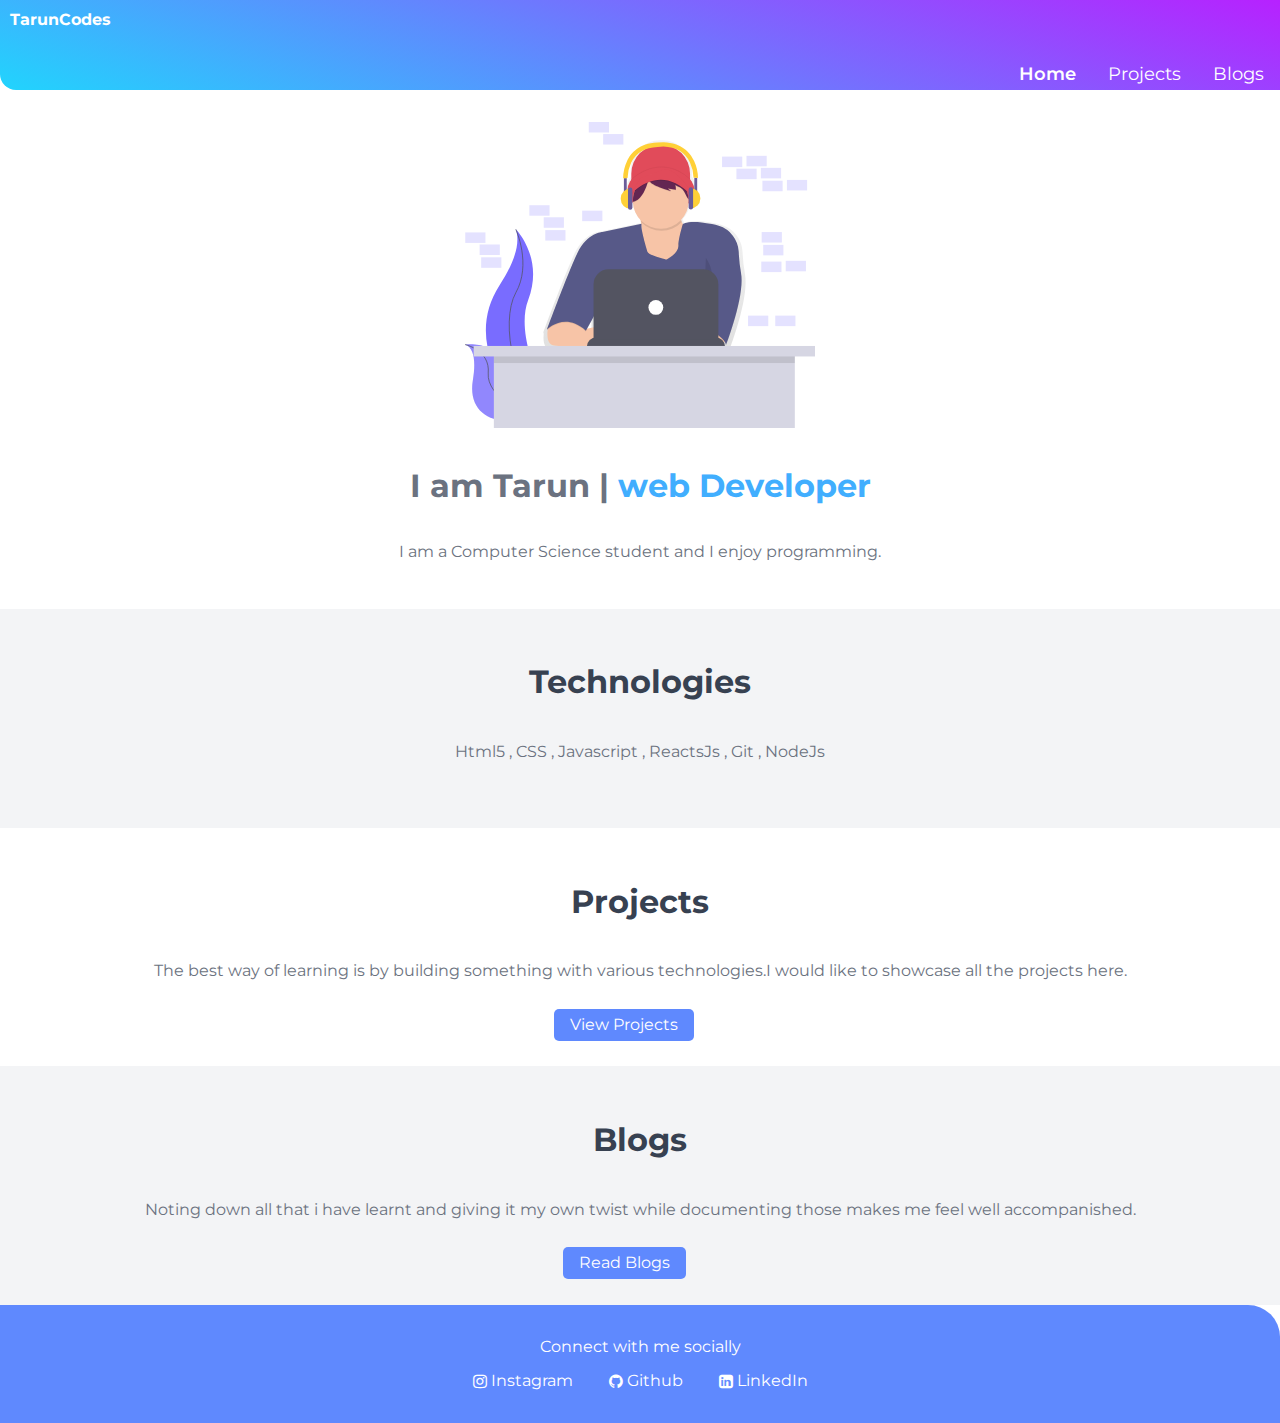
==== index.html @ 8bb0b187 "docs added" ====
<!DOCTYPE html>
<html lang="en">
<head>
    <meta charset="UTF-8">
    <meta name="viewport" content="width=device-width, initial-scale=1.0">
    <title>Tarun_portfolio</title>
    <link rel="icon" href="/student-name-site/images/clipart1128092.png">
    <link rel="stylesheet" href="index.css">
    <link rel="stylesheet" href="https://cdnjs.cloudflare.com/ajax/libs/font-awesome/4.7.0/css/font-awesome.min.css">
</head>
<body>
    <div class="main">
   <div class="nav-container">
       <div class="nav-first-row">TarunCodes</div>
       <div class="nav-second-row">
           <ul class="nav-items">
               <a class="link_active"  href="/">Home</a>
               <a href="/projects.html">Projects</a>
               <a href="/blogs.html">Blogs</a>
           </ul>
       </div>
   </div>
   <header class="hero">
       <img class="hero_image"src="images/header_image.svg" alt="">
       <h1 class="hero_heading">I am Tarun | <span class="heading_inverted">web Developer</span> 
       </h1>
       <p class="hero_heading">I am a Computer Science student and I enjoy programming.</p>
   </header>
   

   <section class="section ow">
       <h1>Technologies</h1>
       <p>Html5 , CSS , Javascript , ReactsJs , Git , NodeJs</p>
   </section>

   <section class="section ">
    <h1>Projects</h1>
    <p>The best way of learning is by building something with various technologies.I would like to showcase all the projects here.</p>
    <a class="links" href="/projects.html">View Projects</a>
    </section>
    <section class="section ow">
        <h1>Blogs</h1>
        <p>Noting down all that i have learnt and giving it my own twist while documenting those makes me feel well accompanished.</p>
        <a class="links" href="/blogs.html">Read Blogs</a>
    </section>
    
    <footer class="footer">
        <div>Connect with me socially</div>
        <ul>
            <li class="list-items"><a href="https://www.instagram.com/tarun0710/"><i class="fa fa-instagram" aria-hidden="true"></i>&nbspInstagram</a></li>
            <li class="list-items"><a href="https://github.com/tarun00710"><i class="fa fa-github"></i>&nbspGithub</a></li>
            <li class="list-items"><a href="https://www.linkedin.com/in/tarunlalrajak"><i class="fa fa-linkedin-square" aria-hidden="true"></i>&nbspLinkedIn</a></li>
        </ul>    
    </footer>
</div>
</body>
</html>
---- index.css ----
@import url('https://fonts.googleapis.com/css2?family=Montserrat:wght@400;600&display=swap');


:root{
    --primary-color:#796CFF;
    --dark-gray:#6B7280;
    --second-color:#5F89FE;
    --dark:#4451FF;
}

a{
    text-decoration: none;
    padding: 0.4rem 1rem;
    color: white;
}
.link_active{
    font-weight: 600;
}
.links{
    background-color:var(--second-color);
    border-radius: 5px;
    margin-right: 2rem;
}
.links:hover{
    background-color:var(--dark);
}
.list-items:hover{
   font-weight: 600;
}

body{
    margin: 0px;
    font-family: 'Montserrat', sans-serif;
}

.nav-first-row{
    font-weight:bold;
    margin:10px;
}
.nav-container{
    display: flex;
    flex-direction: column;
    color: white;
    background-image: linear-gradient(19deg, #21D4FD 0%, #B721FF 100%);
    border-bottom-left-radius: 1rem;
}
.nav-items{
    display: flex;
    justify-content:flex-end;
    font-size: 1.1rem;
}
ul{
    padding-inline-start:0;
    margin-block-end: 0em;
}
li{
    list-style: none;
}
.hero{
    padding:2rem;
}
.hero .hero_image{
    max-width:350px;
    display: block;
    margin: auto;
}
.hero .hero_heading{
    padding-top: 1rem;
    color:var(--dark-gray);
    text-align: center;  
}
.hero .hero_heading .heading_inverted{
    color:#41AEFE;
}
.section{
    text-align: center;
    padding:2rem;
    color:var(--dark-gray);
    
}
.section h1{
    color:#374151;
    font-size: 2rem;
}
.section p{
    padding:1.2rem;
}

.ow{
    background-color:#F3F4F6;
}
.list-items{
    list-style:none;
    display: inline;
}

.footer{
    background-color: var(--second-color);
    padding:2rem 1rem;
    text-align:center;
    border-top-right-radius: 2rem;
    color: white;
}
hr{
    width: 30%;
}
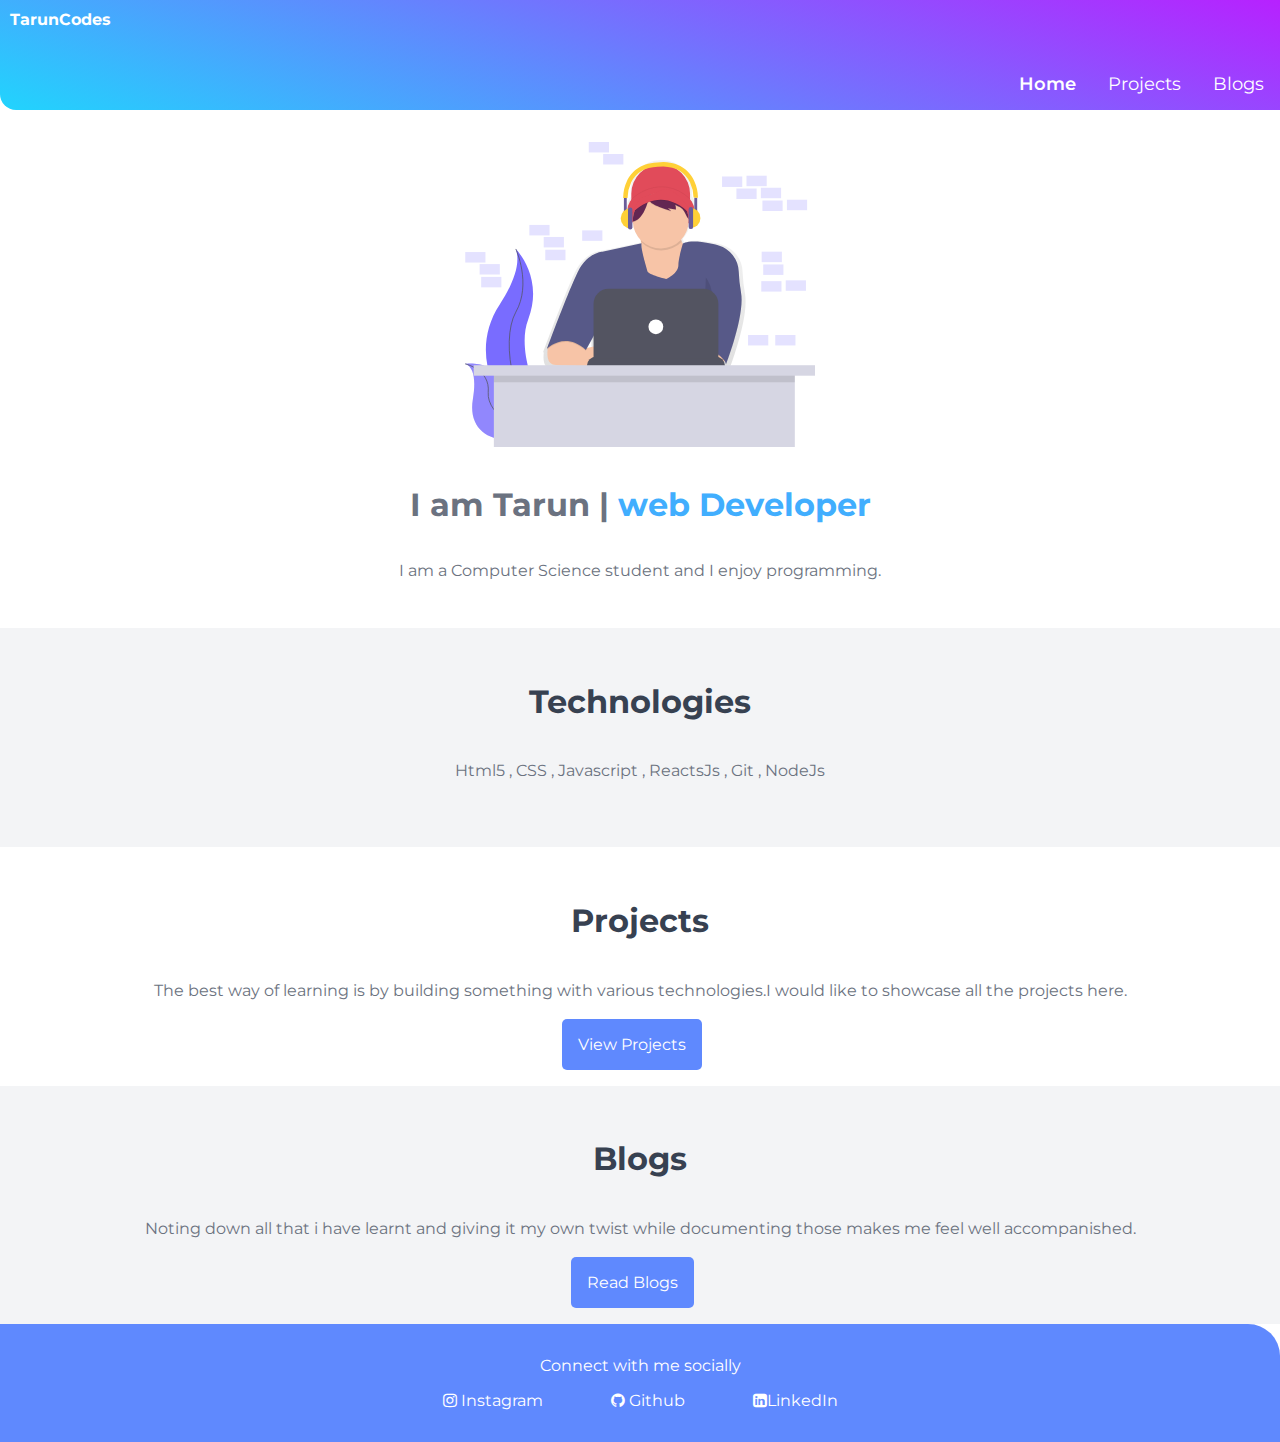
==== commit 91c6de2b: "doc-updated files" ====
--- a/index.html
+++ b/index.html
@@ -4,21 +4,21 @@
     <meta charset="UTF-8">
     <meta name="viewport" content="width=device-width, initial-scale=1.0">
     <title>Tarun_portfolio</title>
-    <link rel="icon" href="/student-name-site/images/clipart1128092.png">
+    <link rel="icon" href="/images/clipart1128092.png">
     <link rel="stylesheet" href="index.css">
     <link rel="stylesheet" href="https://cdnjs.cloudflare.com/ajax/libs/font-awesome/4.7.0/css/font-awesome.min.css">
 </head>
 <body>
     <div class="main">
-   <div class="nav-container">
-       <div class="nav-first-row">TarunCodes</div>
-       <div class="nav-second-row">
-           <ul class="nav-items">
-               <a class="link_active"  href="/">Home</a>
-               <a href="/projects.html">Projects</a>
-               <a href="/blogs.html">Blogs</a>
-           </ul>
-       </div>
+        <div class="nav-container">
+            <div class="nav-first-row">TarunCodes</div>
+            <div class="nav-second-row">
+                <ul class="nav-items">
+                    <a class="link_active"  href="/">Home</a>
+                    <a href="/projects.html">Projects</a>
+                    <a href="/blogs.html">Blogs</a>
+                </ul>
+            </div>
    </div>
    <header class="hero">
        <img class="hero_image"src="images/header_image.svg" alt="">
@@ -49,7 +49,7 @@
         <ul>
             <li class="list-items"><a href="https://www.instagram.com/tarun0710/"><i class="fa fa-instagram" aria-hidden="true"></i>&nbspInstagram</a></li>
             <li class="list-items"><a href="https://github.com/tarun00710"><i class="fa fa-github"></i>&nbspGithub</a></li>
-            <li class="list-items"><a href="https://www.linkedin.com/in/tarunlalrajak"><i class="fa fa-linkedin-square" aria-hidden="true"></i>&nbspLinkedIn</a></li>
+            <li class="list-items"><a href="https://www.linkedin.com/in/tarunlalrajak"><i class="fa fa-linkedin-square" aria-hidden="true"></i>LinkedIn</a></li>
         </ul>    
     </footer>
 </div>
--- a/index.css
+++ b/index.css
@@ -7,10 +7,9 @@
     --second-color:#5F89FE;
     --dark:#4451FF;
 }
-
 a{
     text-decoration: none;
-    padding: 0.4rem 1rem;
+    padding: 1rem 1rem;
     color: white;
 }
 .link_active{
@@ -19,7 +18,7 @@
 .links{
     background-color:var(--second-color);
     border-radius: 5px;
-    margin-right: 2rem;
+    margin-right: 1rem;
 }
 .links:hover{
     background-color:var(--dark);
@@ -63,6 +62,7 @@
     max-width:350px;
     display: block;
     margin: auto;
+    width: 100%;
 }
 .hero .hero_heading{
     padding-top: 1rem;
@@ -92,6 +92,7 @@
 .list-items{
     list-style:none;
     display: inline;
+    margin:1rem;
 }
 
 .footer{
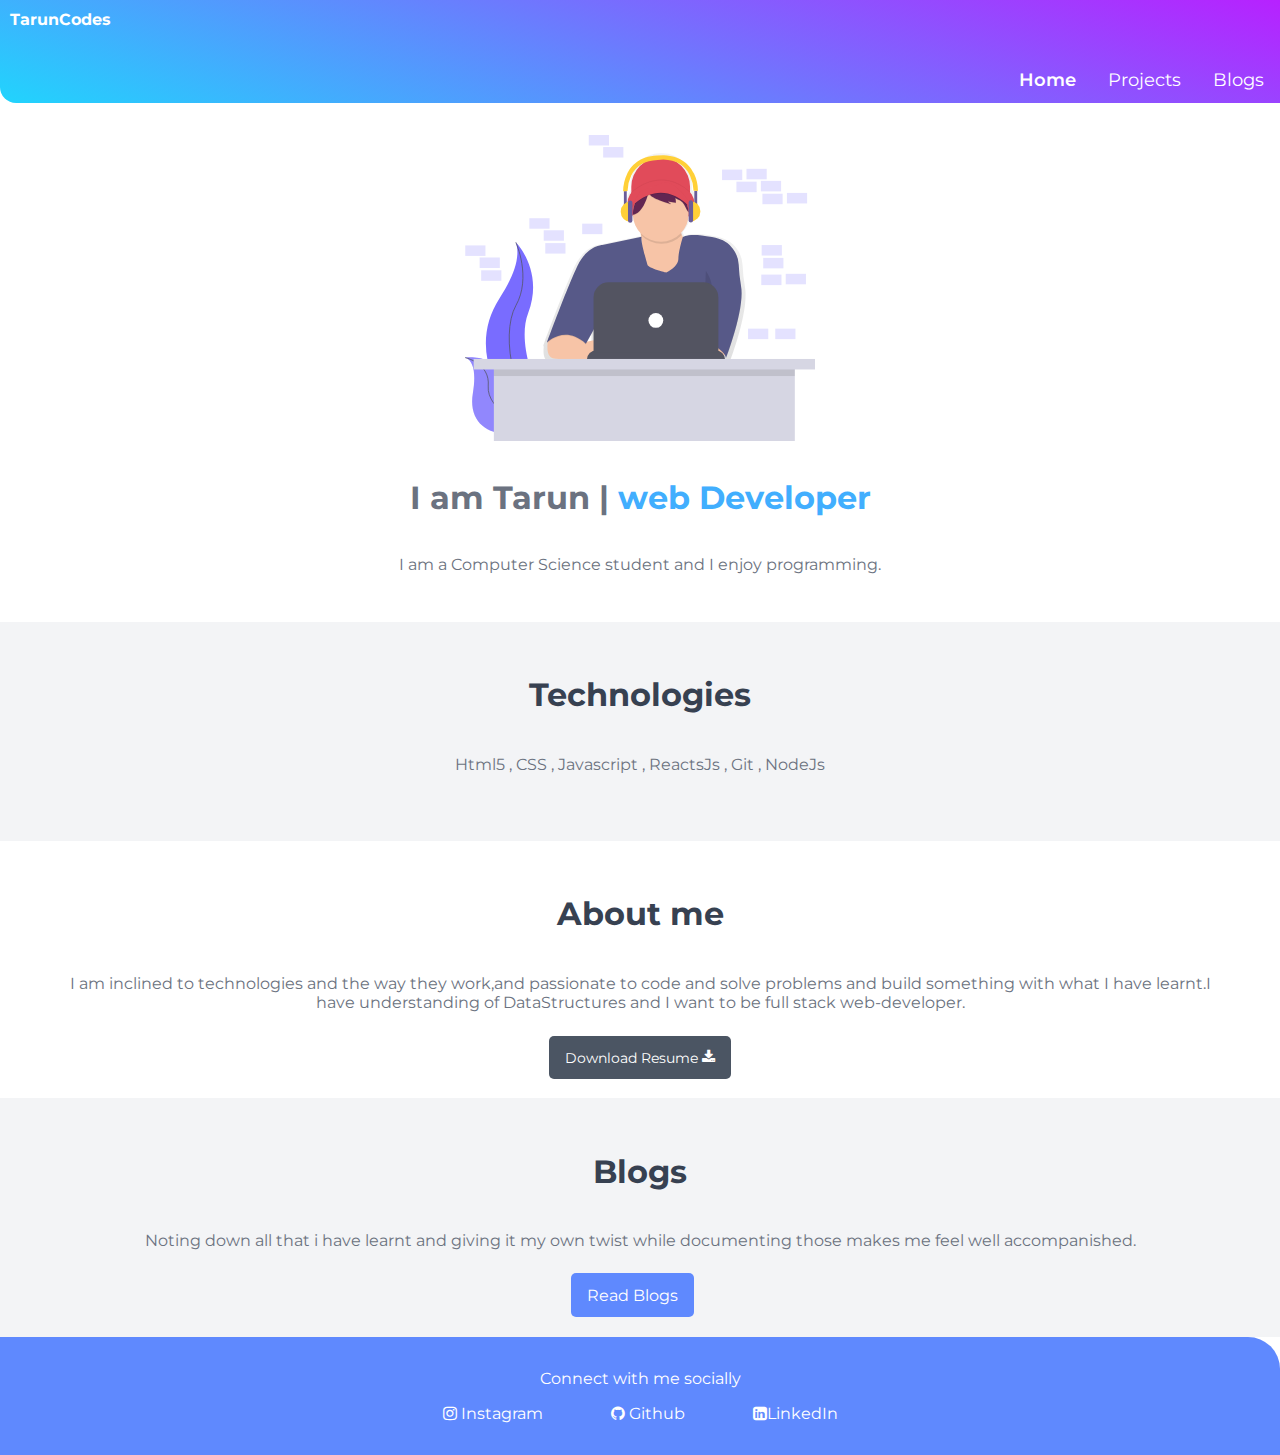
==== commit e5380ac7: "style-home section changes" ====
--- a/index.html
+++ b/index.html
@@ -34,9 +34,12 @@
    </section>
 
    <section class="section ">
-    <h1>Projects</h1>
-    <p>The best way of learning is by building something with various technologies.I would like to showcase all the projects here.</p>
-    <a class="links" href="/projects.html">View Projects</a>
+    <h1>About me</h1>
+    <p>I am inclined to technologies and the way they work,and passionate to code and solve problems
+        and build something with what I have learnt.I have understanding of DataStructures and I want to be full stack web-developer.
+        
+    </p>
+    <a class="link-resume" href="/projects.html">Download Resume&nbsp<i class="fa fa-download" aria-hidden="true"></i></a>
     </section>
     <section class="section ow">
         <h1>Blogs</h1>
--- a/index.css
+++ b/index.css
@@ -9,7 +9,7 @@
 }
 a{
     text-decoration: none;
-    padding: 1rem 1rem;
+    padding: 0.8rem 1rem;
     color: white;
 }
 .link_active{
@@ -19,6 +19,14 @@
     background-color:var(--second-color);
     border-radius: 5px;
     margin-right: 1rem;
+}
+.link-resume{
+    background-color: #4B5563;
+    border-radius: 5px;
+    font-size: 0.9rem;
+}
+.link-resume:hover{
+    background-color: #374151;
 }
 .links:hover{
     background-color:var(--dark);
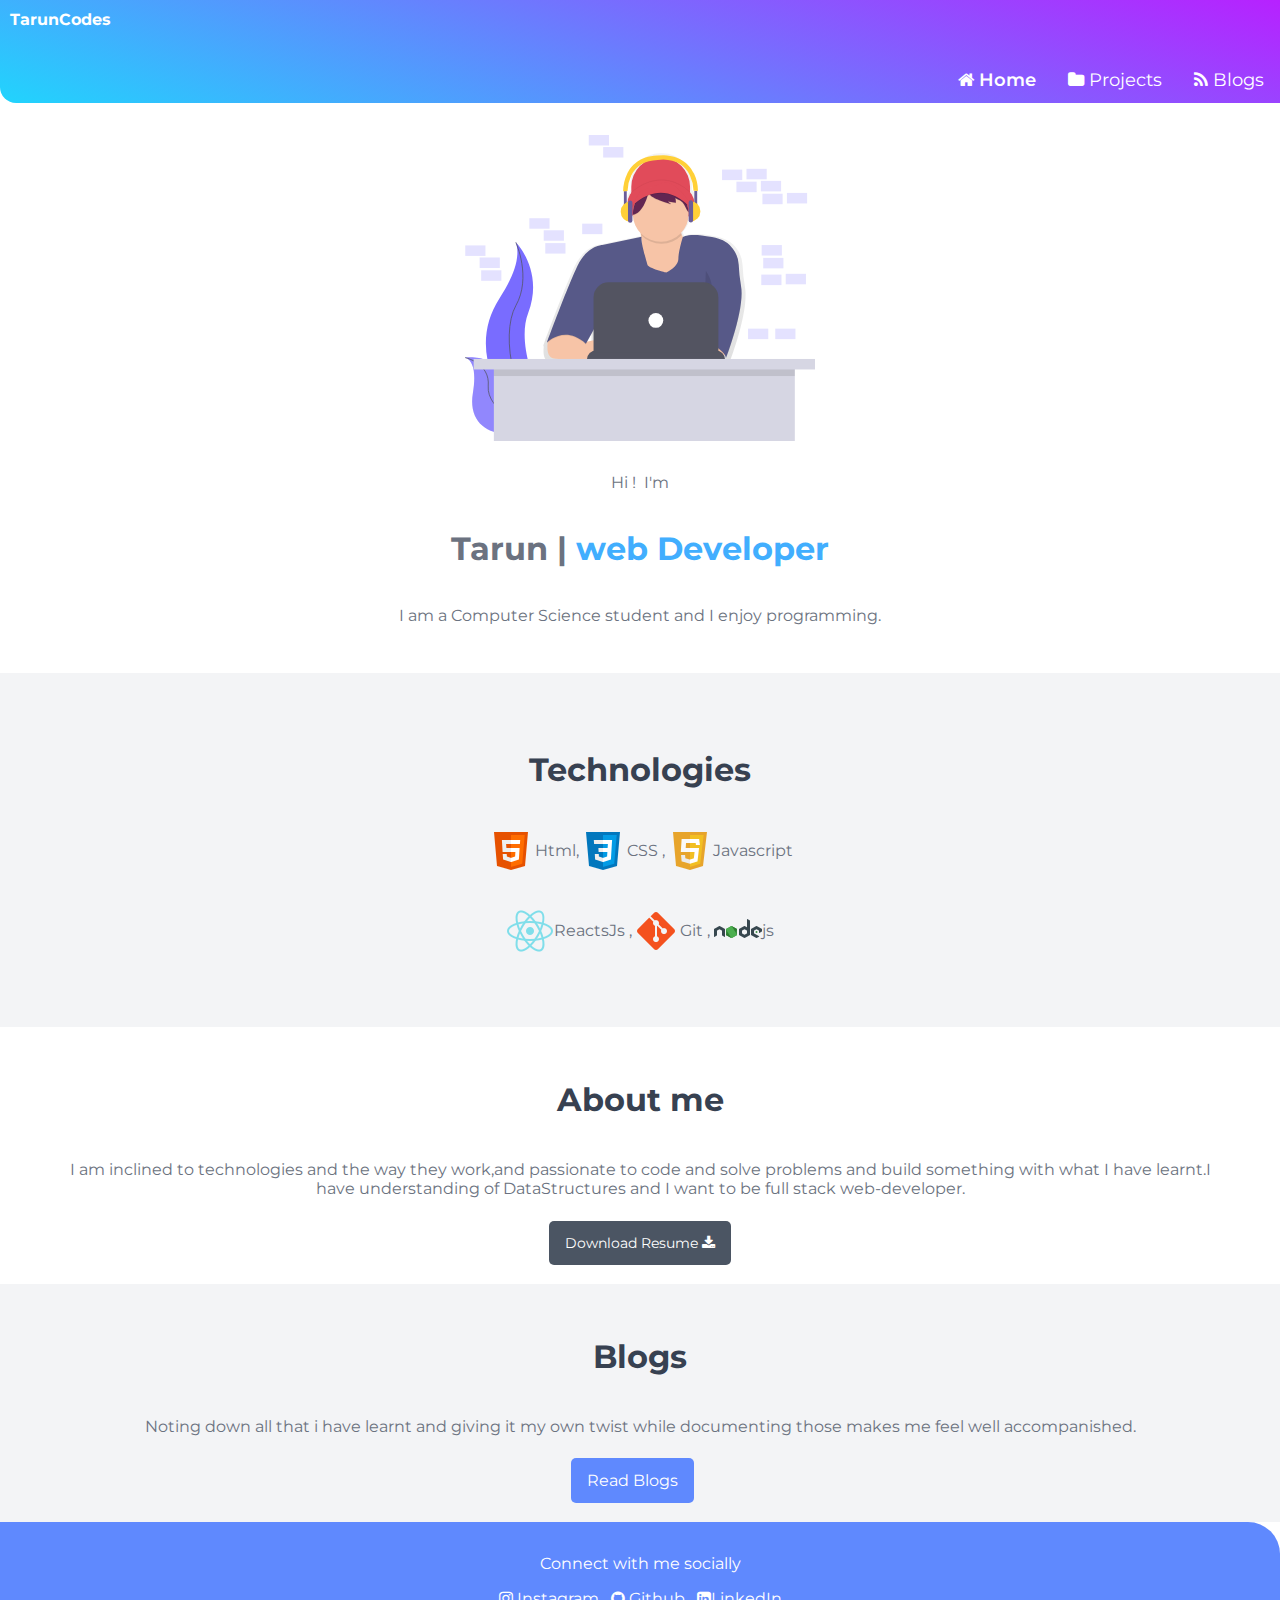
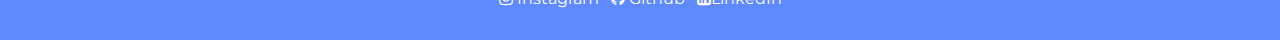
==== commit aff1e96c: "doc-updated_added_style and animation" ====
--- a/index.html
+++ b/index.html
@@ -14,24 +14,27 @@
             <div class="nav-first-row">TarunCodes</div>
             <div class="nav-second-row">
                 <ul class="nav-items">
-                    <a class="link_active"  href="/">Home</a>
-                    <a href="/projects.html">Projects</a>
-                    <a href="/blogs.html">Blogs</a>
+                    <a class="link_active"  href="/"><i class="fa fa-home" aria-hidden="true"></i>&nbspHome</a>
+                    <a href="/projects.html"><i class="fa fa-folder" aria-hidden="true"></i>&nbspProjects</a>
+                    <a href="/blogs.html"><i class="fa fa-rss" aria-hidden="true"></i>&nbspBlogs</a>
                 </ul>
             </div>
    </div>
    <header class="hero">
        <img class="hero_image"src="images/header_image.svg" alt="">
-       <h1 class="hero_heading">I am Tarun | <span class="heading_inverted">web Developer</span> 
+       <p class="hero_heading">Hi !&nbsp; I'm</p>
+       <h1 class="hero_heading head_animate"> Tarun | <span class="heading_inverted">web Developer</span> 
        </h1>
        <p class="hero_heading">I am a Computer Science student and I enjoy programming.</p>
    </header>
-   
-
    <section class="section ow">
-       <h1>Technologies</h1>
-       <p>Html5 , CSS , Javascript , ReactsJs , Git , NodeJs</p>
-   </section>
+       <div class="technology">
+          <h1>Technologies</h1>
+          <div class="techrow"><img src="/images/html.png"><span>Html,</span><img src="/images/css.png">CSS ,<img src="/images/js.png"> Javascript </div>
+          <div class="techrow"><img src="/images/react.png"> ReactsJs ,<img src="/images/git.png"> Git ,&nbsp<img src="/images/node.png">js</div>
+       </div>
+           
+    </section>
 
    <section class="section ">
     <h1>About me</h1>
@@ -39,7 +42,7 @@
         and build something with what I have learnt.I have understanding of DataStructures and I want to be full stack web-developer.
         
     </p>
-    <a class="link-resume" href="/projects.html">Download Resume&nbsp<i class="fa fa-download" aria-hidden="true"></i></a>
+    <a class="link-resume" href="https://drive.google.com/file/d/17PSEKwK--vBzp6okHdady1C6ZuZycFDH/view?usp=drivesdk"">Download Resume&nbsp<i class="fa fa-download" aria-hidden="true"></i></a>
     </section>
     <section class="section ow">
         <h1>Blogs</h1>
--- a/index.css
+++ b/index.css
@@ -92,6 +92,7 @@
 }
 .section p{
     padding:1.2rem;
+    text-align: center;
 }
 
 .ow{
@@ -100,7 +101,7 @@
 .list-items{
     list-style:none;
     display: inline;
-    margin:1rem;
+    margin:-12px;
 }
 
 .footer{
@@ -112,4 +113,30 @@
 }
 hr{
     width: 30%;
-}+}
+.head_animate{
+    animation:text 2s 1;
+}
+@keyframes text{
+    0%{
+        color: white;
+        margin-bottom:-20px;
+    }
+    60%{
+        letter-spacing: 1px;
+        margin-bottom: -20px;
+    } 
+}
+.technology{
+    display: flex;
+    flex-direction: column;
+    padding:1.5rem;
+}
+.techrow{
+    display: flex;
+    justify-content: center;
+    align-items: center;
+    padding: 1rem;
+    animation:text 2s 1;
+}
+
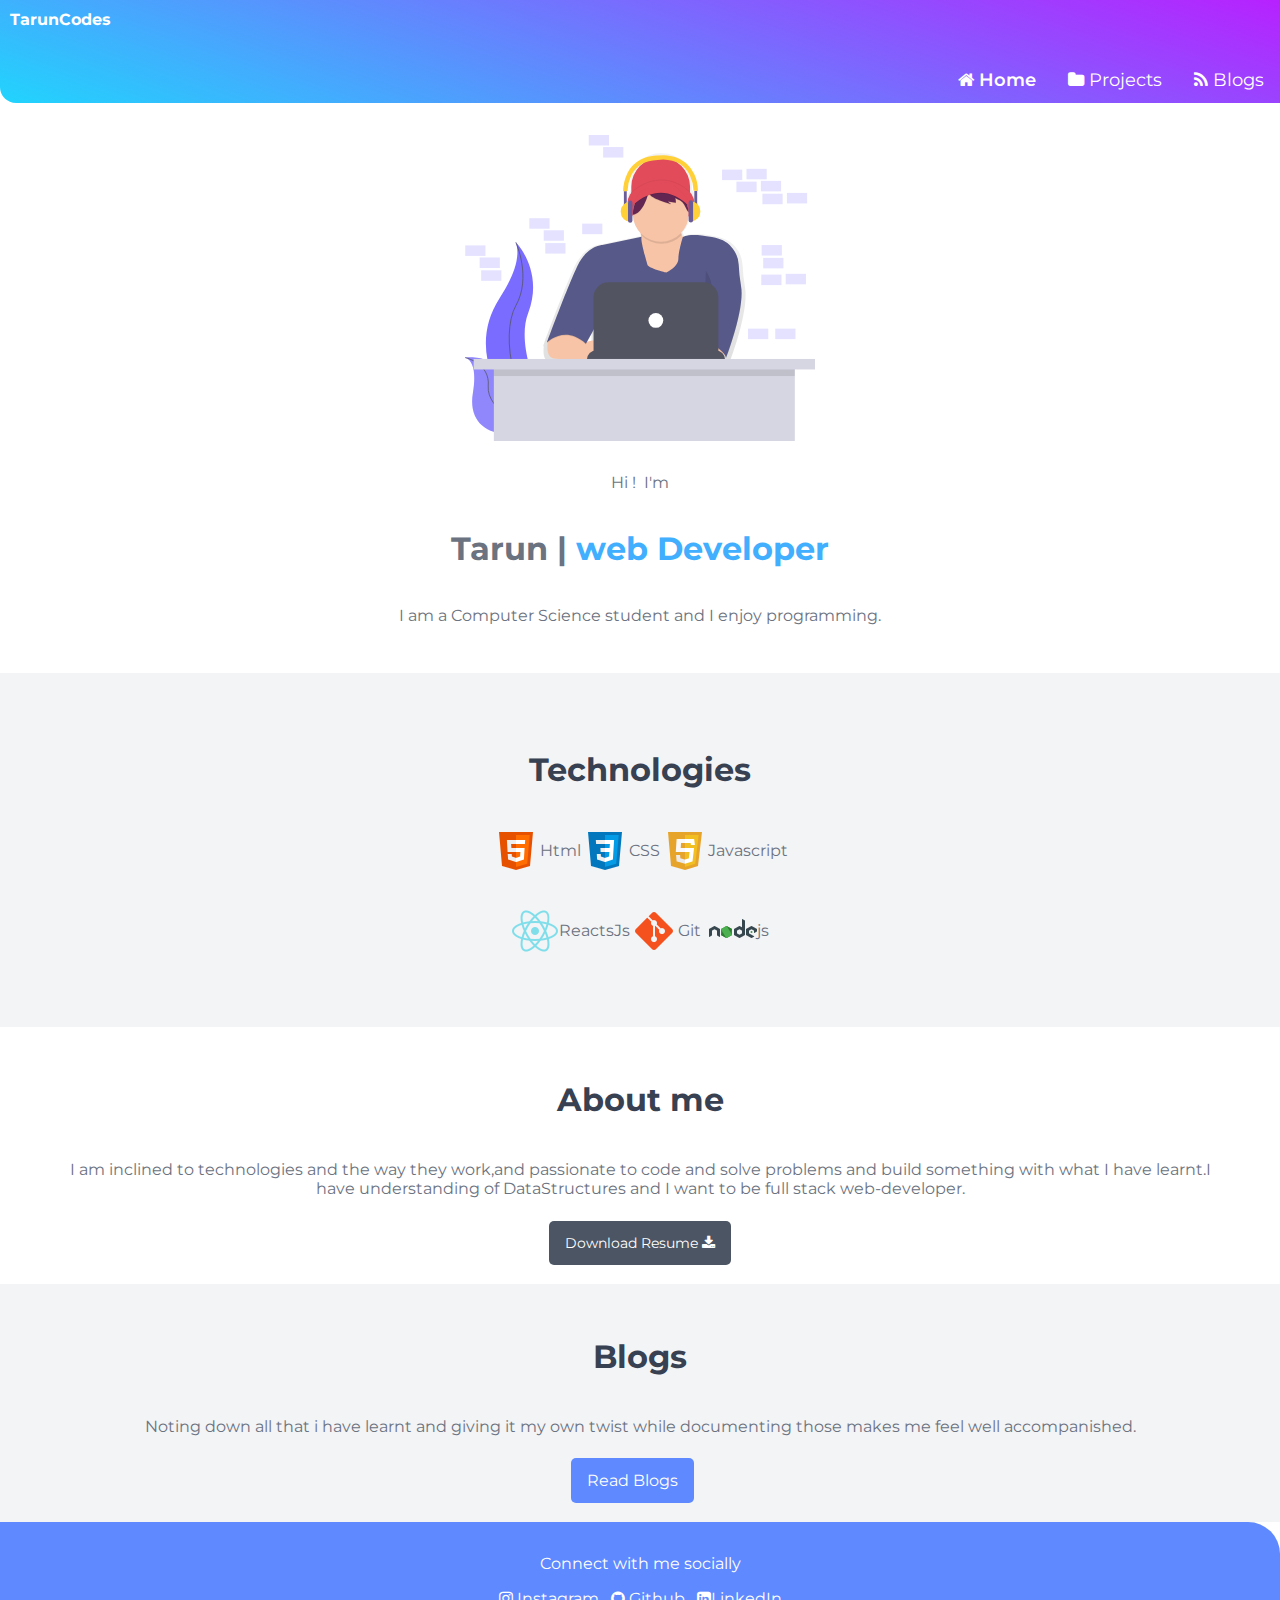
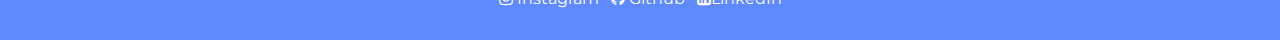
==== commit 2a203905: "doc-minor update" ====
--- a/index.html
+++ b/index.html
@@ -30,8 +30,8 @@
    <section class="section ow">
        <div class="technology">
           <h1>Technologies</h1>
-          <div class="techrow"><img src="/images/html.png"><span>Html,</span><img src="/images/css.png">CSS ,<img src="/images/js.png"> Javascript </div>
-          <div class="techrow"><img src="/images/react.png"> ReactsJs ,<img src="/images/git.png"> Git ,&nbsp<img src="/images/node.png">js</div>
+          <div class="techrow"><img src="/images/html.png"><span>Html</span><img src="/images/css.png">CSS <img src="/images/js.png"> Javascript </div>
+          <div class="techrow"><img src="/images/react.png"> ReactsJs <img src="/images/git.png"> Git &nbsp<img src="/images/node.png">js</div>
        </div>
            
     </section>
--- a/index.css
+++ b/index.css
@@ -123,7 +123,7 @@
         margin-bottom:-20px;
     }
     60%{
-        letter-spacing: 1px;
+        letter-spacing: 2px;
         margin-bottom: -20px;
     } 
 }
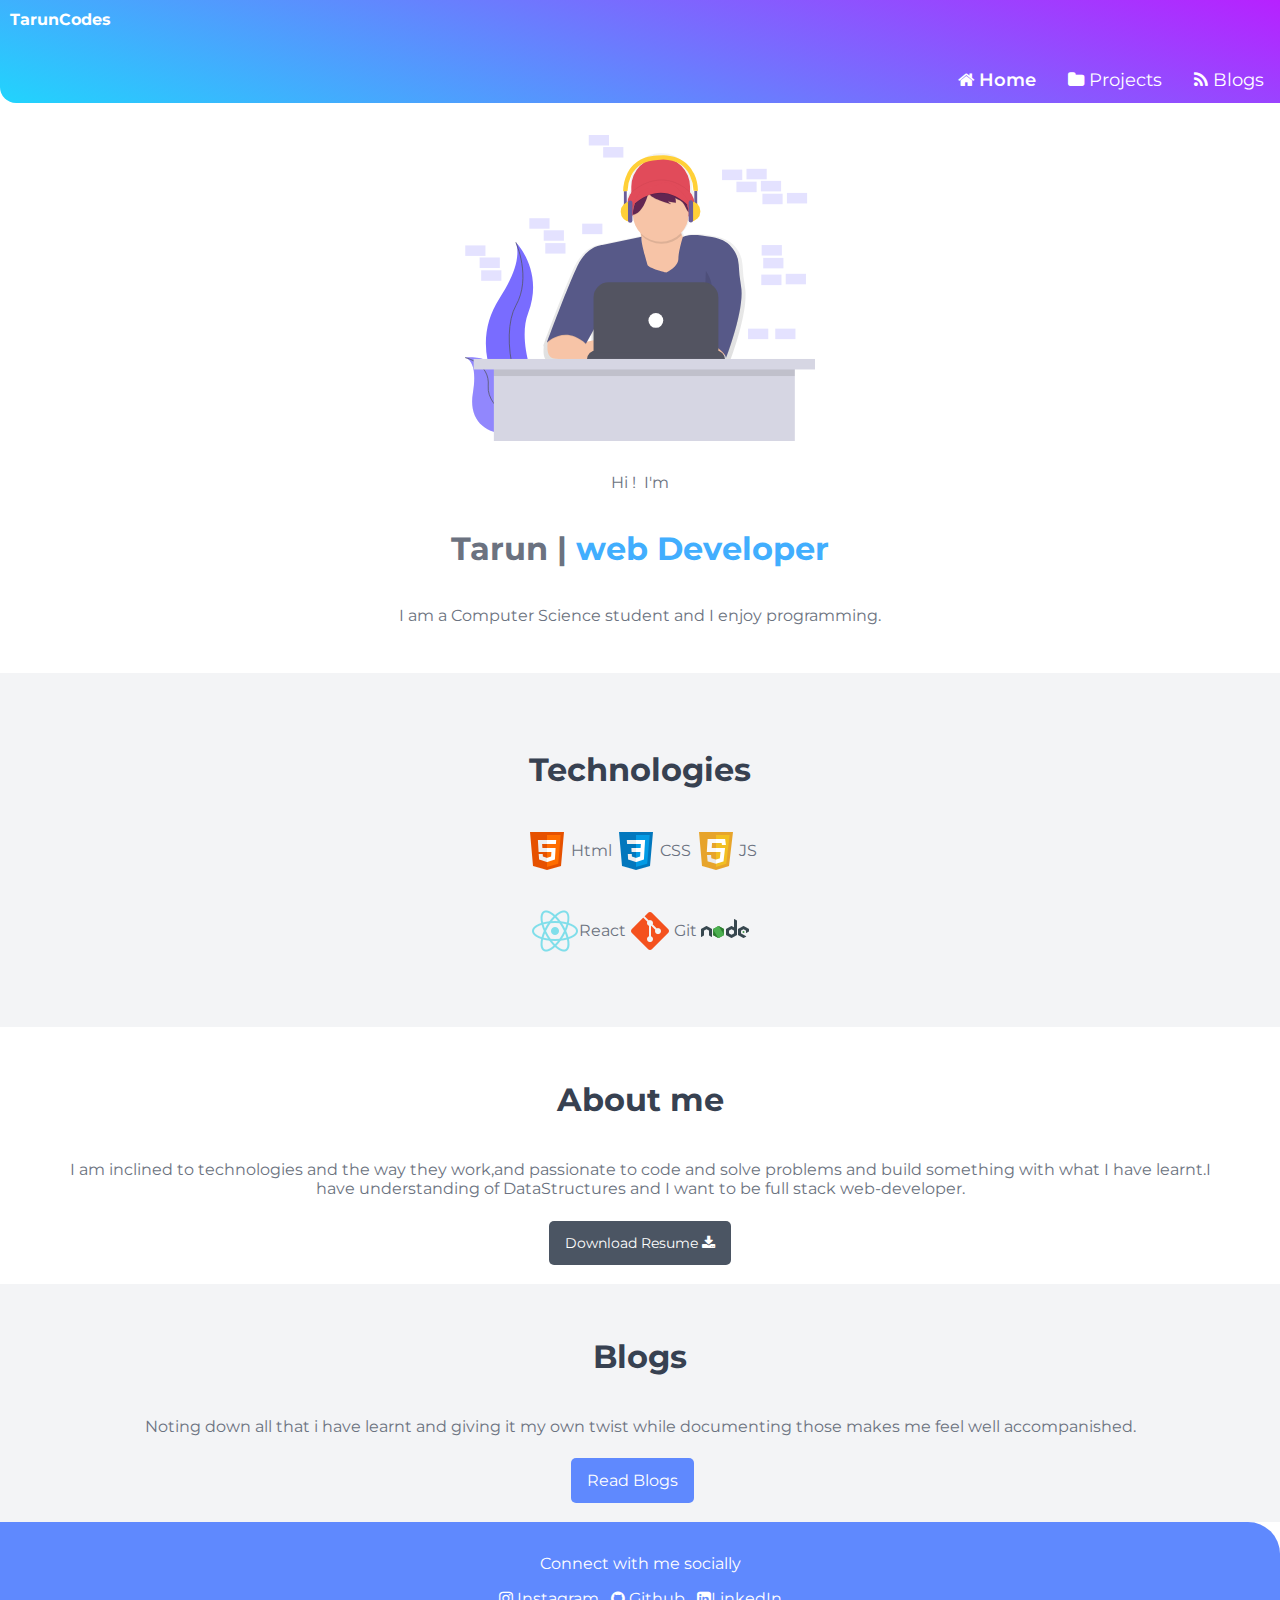
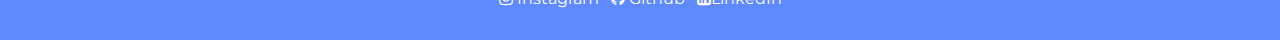
==== commit 6ce371aa: "style" ====
--- a/index.html
+++ b/index.html
@@ -30,8 +30,8 @@
    <section class="section ow">
        <div class="technology">
           <h1>Technologies</h1>
-          <div class="techrow"><img src="/images/html.png"><span>Html</span><img src="/images/css.png">CSS <img src="/images/js.png"> Javascript </div>
-          <div class="techrow"><img src="/images/react.png"> ReactsJs <img src="/images/git.png"> Git &nbsp<img src="/images/node.png">js</div>
+          <div class="techrow"><img src="/images/html.png"><span>Html</span><img src="/images/css.png"><span>CSS</span><img src="/images/js.png"><span>JS</span></div>
+          <div class="techrow"><img src="/images/react.png"><span>React</span> <img src="/images/git.png"><span>Git</span> &nbsp;<img src="/images/node.png"></div>
        </div>
            
     </section>
